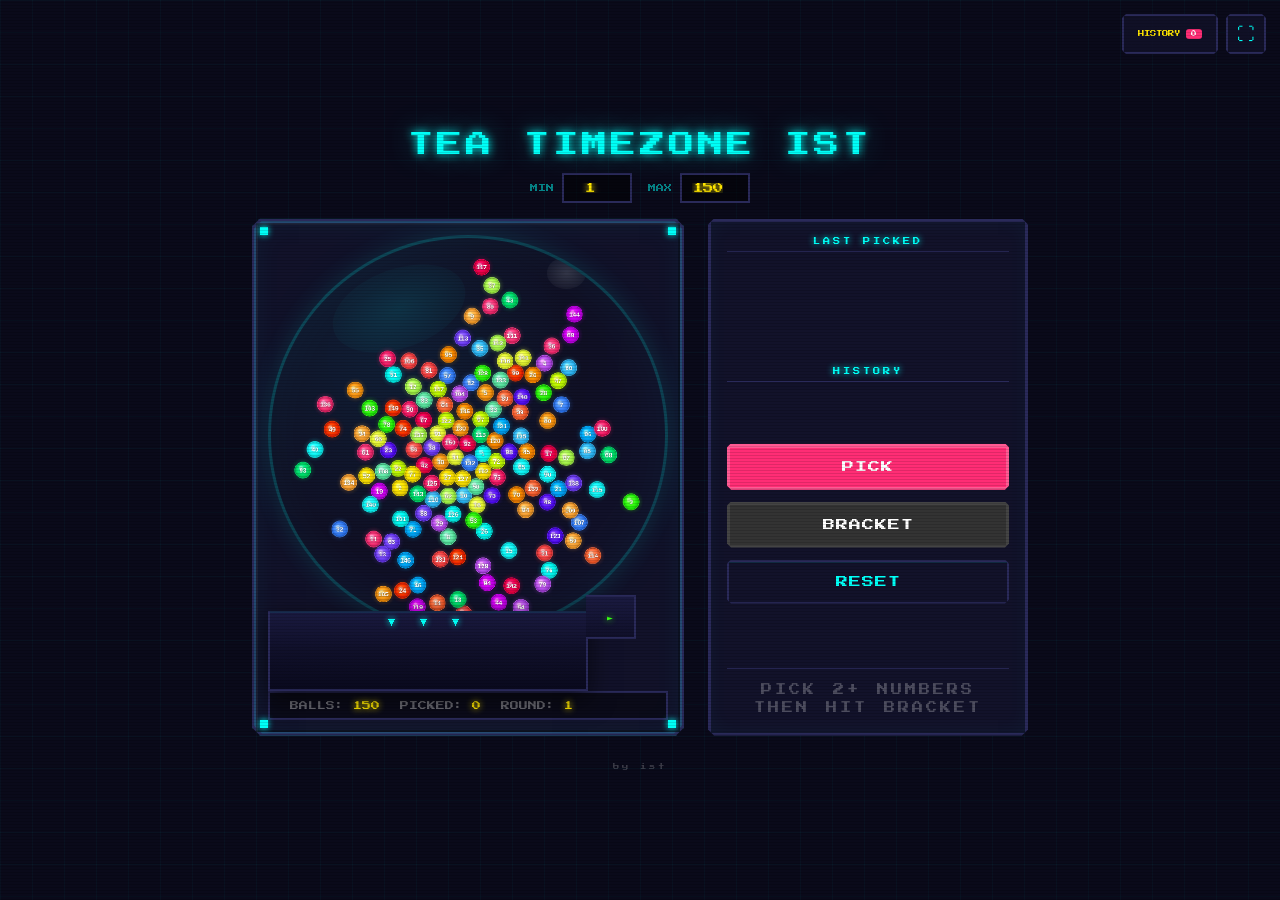
==== index.html @ d5cba553 "fix index" ====
<!doctype html>
<html lang="en">
  <head>
    <meta charset="UTF-8" />
    <meta name="viewport" content="width=device-width, initial-scale=1.0" />
    <title>TEA TIMEZONE IST – Random Picker</title>
    <link
      href="https://fonts.googleapis.com/css2?family=Press+Start+2P&family=Outfit:wght@400;600;800&display=swap"
      rel="stylesheet"
    />
    <!-- Stylesheets — order matters: base tokens must load first -->
    <link rel="stylesheet" href="css/base.css" />
    <link rel="stylesheet" href="css/layout.css" />
    <link rel="stylesheet" href="css/cabinet.css" />
    <link rel="stylesheet" href="css/balls.css" />
    <link rel="stylesheet" href="css/controls.css" />
    <link rel="stylesheet" href="css/overlays.css" />
    <link rel="stylesheet" href="css/effects.css" />
  </head>
  <body>
    <button
      class="history-btn"
      id="historyBtn"
      onclick="openHistory()"
      title="Tournament History"
    >
      HISTORY <span class="badge" id="historyBadge">0</span>
    </button>
    <button
      class="fullscreen-btn"
      id="fullscreenBtn"
      onclick="toggleFullscreen()"
      title="Toggle Fullscreen"
    >
      ⛶
    </button>
    <canvas id="confetti-canvas"></canvas>

    <div class="app-container">
      <!-- Title -->
      <div class="title-block">
        <div class="show-name">TEA TIMEZONE IST</div>
      </div>

      <!-- Settings -->
      <div class="settings">
        <div class="setting-group">
          <label for="minNum">MIN</label>
          <input type="number" id="minNum" value="1" min="0" max="999" />
        </div>
        <div class="setting-group">
          <label for="maxNum">MAX</label>
          <input type="number" id="maxNum" value="150" min="1" max="999" />
        </div>
      </div>

      <!-- Main Content: Side by Side -->
      <div class="main-layout">
        <!-- LEFT: Arcade Cabinet -->
        <div class="arcade-cabinet">
          <div class="corner-decor tl"></div>
          <div class="corner-decor tr"></div>
          <div class="corner-decor bl"></div>
          <div class="corner-decor br"></div>

          <div class="machine-wrapper">
            <div class="glass-dome">
              <div class="pixel-particles" id="pixelParticles"></div>
              <canvas id="ball-canvas" width="840" height="840"></canvas>
            </div>
            <div class="machine-base">
              <div class="chute"></div>
            </div>
          </div>

          <!-- Score Bar -->
          <div class="score-bar">
            <span
              ><span class="label">BALLS:</span>
              <span class="value" id="ballCount">50</span></span
            >
            <span
              ><span class="label">PICKED:</span>
              <span class="value" id="pickedCount">0</span></span
            >
            <span
              ><span class="label">ROUND:</span>
              <span class="value" id="roundNum">1</span></span
            >
          </div>
        </div>

        <!-- RIGHT: Side Panel -->
        <div class="side-panel">
          <div class="panel-section">
            <div class="panel-label">LAST PICKED</div>
            <div id="spin-status"></div>
            <div id="picked-ball" class="picked-ball"></div>
          </div>

          <div class="panel-section">
            <div class="panel-label">HISTORY</div>
            <div class="history" id="history"></div>
          </div>

          <div class="panel-section">
            <div class="controls">
              <button class="btn btn-pick" id="pickBtn" onclick="startPick()">
                PICK
              </button>
              <button
                class="btn btn-bracket"
                id="bracketBtn"
                onclick="openBracket()"
                disabled
              >
                BRACKET
              </button>
              <button class="btn btn-reset" onclick="resetMachine()">
                RESET
              </button>
            </div>
          </div>

          <div class="insert-coin">pick 2+ numbers then hit bracket</div>
        </div>
      </div>

      <div class="credit">by IST</div>
    </div>

    <!-- Bracket Overlay -->
    <div class="bracket-overlay" id="bracketOverlay">
      <div class="bracket-header">
        <h2>🏆 TOURNAMENT BRACKET</h2>
        <div class="bracket-sub">CLICK A PLAYER TO ADVANCE THEM</div>
      </div>
      <div class="bracket-container" id="bracketContainer"></div>
      <div class="podium-display" id="podiumDisplay">
        <div class="podium-place podium-2nd">
          <div class="podium-medal">🥈</div>
          <div class="podium-label">2ND</div>
          <div class="podium-number" id="podium2nd"></div>
        </div>
        <div class="podium-place podium-1st">
          <div class="podium-medal">🥇</div>
          <div class="podium-label">1ST</div>
          <div class="podium-number" id="podium1st"></div>
        </div>
      </div>
      <div class="podium-save-msg" id="podiumSaveMsg" style="display: none">
        CONGRATULATIONS
      </div>
      <button
        class="btn btn-save-tournament"
        id="saveTournamentBtn"
        onclick="saveTournamentToHistory()"
        style="display: none"
      >
        💾 SAVE TO HISTORY
      </button>
      <div class="bracket-bottom-bar">
        <button
          class="btn btn-undo"
          id="undoBtn"
          onclick="undoBracket()"
          style="display: none"
        >
          ↩ UNDO
        </button>
        <button class="btn btn-back" onclick="closeBracket()">
          ◄ BACK TO PICKER
        </button>
      </div>
    </div>

    <!-- History Overlay -->
    <div class="history-overlay" id="historyOverlay">
      <h2>TOURNAMENT HISTORY</h2>
      <div class="bracket-sub">PAST TOURNAMENT RESULTS</div>
      <div class="tour-history-list" id="tourHistoryList"></div>
      <button
        class="btn btn-reset"
        onclick="clearTournamentHistory()"
        style="margin-top: 16px; font-size: 0.5rem"
      >
        CLEAR HISTORY
      </button>
      <button class="btn btn-back" onclick="closeHistory()">◄ BACK</button>
    </div>

    <!-- Scripts — order matters: each file depends on the ones above it -->
    <script src="js/config.js"></script>
    <!-- constants & color palette -->
    <script src="js/storage.js"></script>
    <!-- localStorage helpers -->
    <script src="js/physics.js"></script>
    <!-- Ball class, collisions, animation loop -->
    <script src="js/tourHistory.js"></script>
    <!-- tournament history overlay & badge -->
    <script src="js/bracket.js"></script>
    <!-- tournament bracket system -->
    <script src="js/game.js"></script>
    <!-- pick logic, history, reset, confetti, startup -->
    <script src="js/ui.js"></script>
    <!-- fullscreen toggle -->
  </body>
</html>
---- css/base.css ----
/* ============================================================
   base.css — CSS variables, reset, body, background effects,
               and the top-level app container.
   Loaded first — all other CSS files depend on these variables.
   ============================================================ */

* { margin: 0; padding: 0; box-sizing: border-box; }

/* ── Design Tokens ─────────────────────────────────────────── */
:root {
    --neon-pink:    #ff2d75;
    --neon-cyan:    #00fff7;
    --neon-yellow:  #ffe600;
    --neon-green:   #39ff14;
    --neon-purple:  #bf5af2;
    --neon-orange:  #ff9f1c;
    --arcade-dark:  #0a0a1a;
    --arcade-panel: #12122a;
    --pixel-border: #2a2a5a;
}

/* ── Body ──────────────────────────────────────────────────── */
body {
    min-height: 100vh;
    display: flex;
    flex-direction: column;
    align-items: center;
    justify-content: center;
    background: var(--arcade-dark);
    font-family: 'Press Start 2P', monospace;
    overflow-x: hidden;
    color: #fff;
    image-rendering: pixelated;
}

/* Animated pixel grid background */
body::before {
    content: '';
    position: fixed;
    inset: 0;
    background-image:
        linear-gradient(rgba(0,255,247,0.03) 1px, transparent 1px),
        linear-gradient(90deg, rgba(0,255,247,0.03) 1px, transparent 1px);
    background-size: 32px 32px;
    pointer-events: none;
    z-index: 0;
}

/* CRT scanlines overlay */
body::after {
    content: '';
    position: fixed;
    inset: 0;
    background: repeating-linear-gradient(
        0deg,
        rgba(0,0,0,0.12) 0px,
        rgba(0,0,0,0.12) 1px,
        transparent 1px,
        transparent 3px
    );
    pointer-events: none;
    z-index: 999;
}

/* ── App Container ─────────────────────────────────────────── */
.app-container {
    position: relative;
    z-index: 1;
    display: flex;
    flex-direction: column;
    align-items: center;
    gap: 16px;
    padding: 20px;
    width: 100%;
    max-width: 1200px;
}
---- css/layout.css ----
/* ============================================================
   layout.css — Side-by-side main layout, side panel,
                panel sections, title block, settings inputs,
                and responsive breakpoints.
   ============================================================ */

/* ── Main Layout ───────────────────────────────────────────── */
.main-layout {
    display: flex;
    align-items: flex-start;
    gap: 24px;
    width: 100%;
    justify-content: center;
}

/* ── Side Panel ────────────────────────────────────────────── */
.side-panel {
    display: flex;
    flex-direction: column;
    gap: 16px;
    min-width: 260px;
    max-width: 320px;
    background: var(--arcade-panel);
    border: 3px solid var(--pixel-border);
    padding: 16px;
    clip-path: polygon(
        6px 0%, calc(100% - 6px) 0%,
        100% 6px, 100% calc(100% - 6px),
        calc(100% - 6px) 100%, 6px 100%,
        0% calc(100% - 6px), 0% 6px
    );
    box-shadow:
        inset 0 0 20px rgba(0,255,247,0.04),
        0 0 15px rgba(0,0,0,0.5);
    align-self: stretch;
}

.panel-section {
    display: flex;
    flex-direction: column;
    align-items: center;
    gap: 10px;
}

.panel-label {
    font-family: 'Press Start 2P', monospace;
    font-size: 0.45rem;
    color: var(--neon-cyan);
    text-shadow: 0 0 6px var(--neon-cyan);
    letter-spacing: 3px;
    text-transform: uppercase;
    text-align: center;
    border-bottom: 1px solid var(--pixel-border);
    padding-bottom: 6px;
    width: 100%;
}

.side-panel .controls { flex-direction: column; width: 100%; }
.side-panel .btn      { width: 100%; }
.side-panel .history  { max-width: 280px; }

.side-panel .insert-coin {
    margin-top: auto;
    padding-top: 12px;
    border-top: 1px solid var(--pixel-border);
    text-align: center;
    line-height: 1.6;
    font-size: 0.7rem;
    word-spacing: 2px;
}

/* ── Title Block ───────────────────────────────────────────── */
.title-block {
    text-align: center;
    display: flex;
    flex-direction: column;
    align-items: center;
    gap: 6px;
}

.show-name {
    font-size: 1.6rem;
    font-family: 'Press Start 2P', monospace;
    color: var(--neon-cyan);
    text-shadow:
        0 0 10px var(--neon-cyan),
        0 0 30px rgba(0,255,247,0.4),
        0 0 60px rgba(0,255,247,0.15);
    letter-spacing: 3px;
    animation: glowPulse 2s ease-in-out infinite alternate;
}

@keyframes glowPulse {
    from { text-shadow: 0 0 10px var(--neon-cyan), 0 0 30px rgba(0,255,247,0.4); }
    to   { text-shadow: 0 0 15px var(--neon-cyan), 0 0 45px rgba(0,255,247,0.6), 0 0 80px rgba(0,255,247,0.2); }
}

.subtitle {
    font-size: 0.55rem;
    color: var(--neon-pink);
    text-shadow: 0 0 8px var(--neon-pink);
    letter-spacing: 4px;
    text-transform: uppercase;
}

/* ── Settings (MIN / MAX inputs) ───────────────────────────── */
.settings {
    display: flex;
    gap: 16px;
    align-items: center;
    flex-wrap: wrap;
    justify-content: center;
}

.setting-group {
    display: flex;
    align-items: center;
    gap: 8px;
}

.setting-group label {
    font-size: 0.5rem;
    color: rgba(0,255,247,0.5);
}

.setting-group input {
    width: 70px;
    padding: 8px 10px;
    background: rgba(0,0,0,0.5);
    border: 2px solid var(--pixel-border);
    color: var(--neon-yellow);
    font-family: 'Press Start 2P', monospace;
    font-size: 0.65rem;
    text-align: center;
    outline: none;
    transition: border-color 0.3s;
    text-shadow: 0 0 6px var(--neon-yellow);
}

.setting-group input:focus {
    border-color: var(--neon-cyan);
    box-shadow: 0 0 10px rgba(0,255,247,0.2);
}

/* ── Credit ─────────────────────────────────────────────────── */
.credit {
    font-family: 'Press Start 2P', monospace;
    font-size: 0.4rem;
    color: rgba(255,255,255,0.2);
    letter-spacing: 3px;
    text-transform: lowercase;
    margin-top: 12px;
    text-align: center;
}

/* ── Responsive ────────────────────────────────────────────── */
@media (max-width: 850px) {
    .main-layout { flex-direction: column; align-items: center; }
    .side-panel  { min-width: unset; max-width: 440px; width: 100%; }
    .side-panel .controls { flex-direction: row; flex-wrap: wrap; justify-content: center; }
    .side-panel .btn      { width: auto; }
    .glass-dome   { width: 300px; height: 300px; }
    .machine-base { width: 240px; height: 60px; }
    .show-name    { font-size: 1rem; }
    .btn          { padding: 10px 18px; font-size: 0.6rem; }
}
---- css/cabinet.css ----
/* ============================================================
   cabinet.css — Arcade cabinet frame, corner decorations,
                 glass dome, machine base, chute, score bar,
                 and the insert-coin / pixel-line decorations.
   ============================================================ */

/* ── Arcade Cabinet Frame ──────────────────────────────────── */
.arcade-cabinet {
    position: relative;
    padding: 12px;
    background: var(--arcade-panel);
    border: 4px solid var(--pixel-border);
    box-shadow:
        inset 0 0 30px rgba(0,255,247,0.05),
        0 0 20px rgba(0,0,0,0.6),
        0 0 1px var(--neon-cyan),
        inset 2px 2px 0 rgba(255,255,255,0.05),
        inset -2px -2px 0 rgba(0,0,0,0.3);
    clip-path: polygon(
        8px 0%, calc(100% - 8px) 0%,
        100% 8px, 100% calc(100% - 8px),
        calc(100% - 8px) 100%, 8px 100%,
        0% calc(100% - 8px), 0% 8px
    );
}

.arcade-cabinet::before {
    content: '';
    position: absolute;
    top: -2px; left: -2px; right: -2px; bottom: -2px;
    border: 2px solid rgba(0,255,247,0.15);
    clip-path: polygon(
        8px 0%, calc(100% - 8px) 0%,
        100% 8px, 100% calc(100% - 8px),
        calc(100% - 8px) 100%, 8px 100%,
        0% calc(100% - 8px), 0% 8px
    );
    pointer-events: none;
}

/* ── Corner Pixel Decorations ──────────────────────────────── */
.corner-decor {
    position: absolute;
    width: 8px; height: 8px;
    background: var(--neon-cyan);
    box-shadow: 0 0 6px var(--neon-cyan);
    z-index: 5;
}
.corner-decor.tl { top: 4px;    left: 4px;   }
.corner-decor.tr { top: 4px;    right: 4px;  }
.corner-decor.bl { bottom: 4px; left: 4px;   }
.corner-decor.br { bottom: 4px; right: 4px;  }

/* ── Glass Dome ────────────────────────────────────────────── */
.glass-dome {
    position: relative;
    width: 400px;
    height: 400px;
    border-radius: 50%;
    background: radial-gradient(ellipse at 30% 30%, rgba(0,255,247,0.06), rgba(0,0,0,0.1) 50%, transparent 70%);
    border: 3px solid rgba(0,255,247,0.2);
    box-shadow:
        inset 0 0 50px rgba(0,255,247,0.04),
        0 0 25px rgba(0,255,247,0.1),
        0 0 60px rgba(0,255,247,0.03);
    overflow: hidden;
}

/* Large glass highlight */
.glass-dome::before {
    content: '';
    position: absolute;
    top: 8%; left: 15%;
    width: 35%; height: 20%;
    background: radial-gradient(ellipse, rgba(0,255,247,0.1), transparent);
    border-radius: 50%;
    transform: rotate(-20deg);
    pointer-events: none;
}

/* Small specular glint */
.glass-dome::after {
    content: '';
    position: absolute;
    top: 5%; right: 20%;
    width: 10%; height: 8%;
    background: radial-gradient(ellipse, rgba(255,255,255,0.15), transparent);
    border-radius: 50%;
    pointer-events: none;
}

canvas#ball-canvas {
    position: absolute;
    top: 0; left: 0;
    width: 100%; height: 100%;
}

/* ── Machine Base ──────────────────────────────────────────── */
.machine-base {
    width: 320px;
    height: 80px;
    background: linear-gradient(180deg, #1a1a40, #10102a, #0a0a1e);
    margin-top: -24px;
    position: relative;
    box-shadow:
        0 8px 24px rgba(0,0,0,0.6),
        inset 0 2px 0 rgba(0,255,247,0.08);
    border: 2px solid var(--pixel-border);
    border-top: none;
    display: flex;
    align-items: center;
    justify-content: center;
}

/* Blinking arrows on the base */
.machine-base::before {
    content: '▼ ▼ ▼';
    position: absolute;
    top: 8px;
    left: 50%;
    transform: translateX(-50%);
    font-size: 0.5rem;
    color: var(--neon-cyan);
    text-shadow: 0 0 6px var(--neon-cyan);
    letter-spacing: 8px;
    animation: blink 1.2s infinite;
}

@keyframes blink {
    0%, 100% { opacity: 1; }
    50%       { opacity: 0.3; }
}

/* ── Chute (exit slot on base) ─────────────────────────────── */
.chute {
    position: absolute;
    right: -50px; top: -16px;
    width: 50px; height: 44px;
    background: linear-gradient(180deg, #1a1a40, #10102a);
    border: 2px solid var(--pixel-border);
    border-left: none;
    display: flex;
    align-items: center;
    justify-content: center;
}

.chute::after {
    content: '►';
    font-size: 0.6rem;
    color: var(--neon-green);
    text-shadow: 0 0 6px var(--neon-green);
    animation: blink 1s infinite;
}

/* ── Score Bar (BALLS / PICKED / ROUND) ────────────────────── */
.score-bar {
    display: flex;
    align-items: center;
    gap: 20px;
    padding: 8px 20px;
    background: rgba(0,0,0,0.4);
    border: 2px solid var(--pixel-border);
    font-size: 0.55rem;
}

.score-bar .label { color: rgba(255,255,255,0.4); }
.score-bar .value {
    color: var(--neon-yellow);
    text-shadow: 0 0 6px var(--neon-yellow);
}

/* ── Insert Coin / Pixel Line Decorations ──────────────────── */
.insert-coin {
    font-size: 0.45rem;
    color: rgba(255,255,255,0.25);
    letter-spacing: 3px;
    text-transform: uppercase;
    animation: blink 1.5s infinite;
    margin-top: 4px;
}

.pixel-line        { display: flex; gap: 4px; justify-content: center; }
.pixel-line span   { width: 6px; height: 6px; display: inline-block; }
---- css/balls.css ----
/* ============================================================
   balls.css — Result area (picked ball display), history row,
               history balls, and the delete button.
   ============================================================ */

/* ── Result Area ───────────────────────────────────────────── */
.result-area {
    display: flex;
    flex-direction: column;
    align-items: center;
    gap: 12px;
    min-height: 100px;
}

/* ── Large Picked Ball (shown after a pick) ────────────────── */
.picked-ball {
    width: 80px;
    height: 80px;
    border-radius: 50%;
    display: flex;
    align-items: center;
    justify-content: center;
    font-size: 1.8rem;
    font-weight: 800;
    font-family: 'Outfit', sans-serif;
    color: #fff;
    text-shadow: 0 2px 4px rgba(0,0,0,0.5);
    box-shadow:
        0 4px 15px rgba(0,0,0,0.4),
        inset 0 -4px 8px rgba(0,0,0,0.2),
        inset 0 4px 8px rgba(255,255,255,0.2),
        0 0 20px rgba(0,255,247,0.2);
    transform: scale(0);
    transition: transform 0.5s cubic-bezier(0.175, 0.885, 0.32, 1.275);
    position: relative;
}

/* JS adds .show to animate the ball in */
.picked-ball.show { transform: scale(1); }

/* Specular shine on the picked ball */
.picked-ball::before {
    content: '';
    position: absolute;
    top: 12%; left: 20%;
    width: 30%; height: 20%;
    background: radial-gradient(ellipse, rgba(255,255,255,0.5), transparent);
    border-radius: 50%;
    transform: rotate(-20deg);
}

.picked-label {
    font-size: 0.5rem;
    color: rgba(0,255,247,0.5);
    text-transform: uppercase;
    letter-spacing: 4px;
}

/* ── History Row ───────────────────────────────────────────── */
.history {
    display: flex;
    gap: 8px;
    flex-wrap: wrap;
    justify-content: center;
    max-width: 420px;
    min-height: 36px;
}

/* ── History Ball (small, in the row) ──────────────────────── */
.history-ball {
    width: 36px;
    height: 36px;
    border-radius: 50%;
    display: flex;
    align-items: center;
    justify-content: center;
    font-size: 0.7rem;
    font-weight: 700;
    font-family: 'Outfit', sans-serif;
    color: #fff;
    text-shadow: 0 1px 2px rgba(0,0,0,0.4);
    box-shadow:
        0 2px 6px rgba(0,0,0,0.3),
        inset 0 -2px 4px rgba(0,0,0,0.2),
        inset 0 2px 4px rgba(255,255,255,0.15);
    animation: popIn 0.4s cubic-bezier(0.175, 0.885, 0.32, 1.275);
    position: relative; /* needed for the delete button */
}

@keyframes popIn {
    0%   { transform: scale(0) rotate(-180deg); opacity: 0; }
    100% { transform: scale(1) rotate(0deg);    opacity: 1; }
}

/* ── Delete Button (✕, appears on hover) ───────────────────── */
.history-ball .delete-btn {
    position: absolute;
    top: -4px;
    right: -4px;
    width: 14px;
    height: 14px;
    background: #ff5252;
    border: 1px solid #fff;
    border-radius: 50%;
    color: #fff;
    font-size: 8px;
    font-family: sans-serif;
    display: flex;
    align-items: center;
    justify-content: center;
    cursor: pointer;
    opacity: 0;
    transition: opacity 0.2s, transform 0.2s;
    z-index: 10;
}

.history-ball:hover .delete-btn        { opacity: 1; }
.history-ball .delete-btn:hover        { transform: scale(1.2); background: #ff0000; }
---- css/controls.css ----
/* ============================================================
   controls.css — Buttons (PICK, RESET, BRACKET, BACK),
                  controls row, spin status label.
   ============================================================ */

/* ── Controls Row ──────────────────────────────────────────── */
.controls {
    display: flex;
    gap: 12px;
    align-items: center;
    flex-wrap: wrap;
    justify-content: center;
}

/* ── Base Button ───────────────────────────────────────────── */
.btn {
    padding: 14px 28px;
    border: none;
    font-family: 'Press Start 2P', monospace;
    font-size: 0.75rem;
    cursor: pointer;
    transition: all 0.15s ease;
    text-transform: uppercase;
    letter-spacing: 1px;
    position: relative;
}

/* ── PICK Button (neon pink) ───────────────────────────────── */
.btn-pick {
    background: var(--neon-pink);
    color: #fff;
    border: 3px solid #ff5a93;
    box-shadow:
        0 4px 0 #aa1045,
        0 6px 20px rgba(255,45,117,0.4),
        inset 0 1px 0 rgba(255,255,255,0.2);
    clip-path: polygon(
        4px 0%, calc(100% - 4px) 0%,
        100% 4px, 100% calc(100% - 4px),
        calc(100% - 4px) 100%, 4px 100%,
        0% calc(100% - 4px), 0% 4px
    );
}
.btn-pick:hover {
    transform: translateY(-2px);
    box-shadow:
        0 6px 0 #aa1045,
        0 8px 30px rgba(255,45,117,0.6),
        inset 0 1px 0 rgba(255,255,255,0.2);
}
.btn-pick:active {
    transform: translateY(2px);
    box-shadow: 0 1px 0 #aa1045, 0 2px 10px rgba(255,45,117,0.3);
}
.btn-pick:disabled {
    background: #333;
    border-color: #444;
    box-shadow: 0 4px 0 #222;
    cursor: not-allowed;
    filter: grayscale(1);
    transform: none;
}

/* ── RESET Button (dark panel) ─────────────────────────────── */
.btn-reset {
    background: var(--arcade-panel);
    color: var(--neon-cyan);
    border: 2px solid var(--pixel-border);
    box-shadow: 0 3px 0 #0a0a1a, inset 0 1px 0 rgba(0,255,247,0.1);
    clip-path: polygon(
        4px 0%, calc(100% - 4px) 0%,
        100% 4px, 100% calc(100% - 4px),
        calc(100% - 4px) 100%, 4px 100%,
        0% calc(100% - 4px), 0% 4px
    );
}
.btn-reset:hover  { background: rgba(0,255,247,0.1); border-color: var(--neon-cyan); }
.btn-reset:active { transform: translateY(2px); box-shadow: 0 1px 0 #0a0a1a; }

/* ── BRACKET Button (purple) ───────────────────────────────── */
.btn-bracket {
    background: var(--neon-purple);
    color: #fff;
    border: 3px solid #d07aff;
    box-shadow:
        0 4px 0 #7a2ea0,
        0 6px 20px rgba(191,90,242,0.4),
        inset 0 1px 0 rgba(255,255,255,0.2);
    clip-path: polygon(
        4px 0%, calc(100% - 4px) 0%,
        100% 4px, 100% calc(100% - 4px),
        calc(100% - 4px) 100%, 4px 100%,
        0% calc(100% - 4px), 0% 4px
    );
}
.btn-bracket:hover    { transform: translateY(-2px); box-shadow: 0 6px 0 #7a2ea0, 0 8px 30px rgba(191,90,242,0.6); }
.btn-bracket:active   { transform: translateY(2px);  box-shadow: 0 1px 0 #7a2ea0; }
.btn-bracket:disabled { background: #333; border-color: #444; box-shadow: 0 4px 0 #222; cursor: not-allowed; filter: grayscale(1); }

/* ── BACK Button (used in overlays) ───────────────────────── */
.btn-back {
    background: rgba(255,255,255,0.06);
    color: var(--neon-cyan);
    border: 2px solid var(--pixel-border);
    margin-top: 20px;
    padding: 12px 24px;
    clip-path: polygon(
        4px 0%, calc(100% - 4px) 0%,
        100% 4px, 100% calc(100% - 4px),
        calc(100% - 4px) 100%, 4px 100%,
        0% calc(100% - 4px), 0% 4px
    );
}
.btn-back:hover { background: rgba(0,255,247,0.1); border-color: var(--neon-cyan); }

/* ── Spin Status Label ─────────────────────────────────────── */
.spin-label {
    font-size: 0.6rem;
    font-family: 'Press Start 2P', monospace;
    color: var(--neon-yellow);
    text-shadow: 0 0 10px var(--neon-yellow);
    animation: pulse 0.5s ease-in-out infinite alternate;
}

@keyframes pulse {
    from { opacity: 0.4; }
    to   { opacity: 1; }
}
---- css/overlays.css ----
/* ============================================================
   overlays.css — Tournament bracket overlay, bracket grid,
                  match slots, podium, history button, history
                  overlay, and tournament history list items.
   ============================================================ */

/* ── Bracket Bottom Bar (undo + back button row) ───────────── */
.bracket-bottom-bar {
    display: flex;
    align-items: center;
    width: 100%;
    max-width: 600px;
    margin-top: 14px;
    gap: 12px;
}
.bracket-bottom-bar .btn-back { flex: 1; }

.btn-undo {
    font-family: 'Press Start 2P', monospace;
    font-size: 0.5rem;
    padding: 12px 18px;
    background: rgba(255,159,28,0.12);
    border: 2px solid #ff9f1c;
    color: #ff9f1c;
    cursor: pointer;
    transition: all 0.2s ease;
    text-shadow: 0 0 6px rgba(255,159,28,0.6);
    clip-path: polygon(4px 0%, calc(100% - 4px) 0%, 100% 4px, 100% calc(100% - 4px), calc(100% - 4px) 100%, 4px 100%, 0% calc(100% - 4px), 0% 4px);
    white-space: nowrap;
    flex-shrink: 0;
}
.btn-undo:hover {
    background: rgba(255,159,28,0.25);
    box-shadow: 0 0 16px rgba(255,159,28,0.4);
    transform: scale(1.05);
}
.btn-undo:active { transform: scale(0.95); }

/* ── Fullscreen & History Buttons (fixed top-right) ─────────── */
.fullscreen-btn {
    position: fixed;
    top: 14px;
    right: 14px;
    z-index: 60;
    width: 40px;
    height: 40px;
    background: rgba(18,18,42,0.85);
    border: 2px solid var(--pixel-border);
    color: var(--neon-cyan);
    font-size: 1.1rem;
    cursor: pointer;
    display: flex;
    align-items: center;
    justify-content: center;
    transition: all 0.2s ease;
    clip-path: polygon(4px 0%, calc(100% - 4px) 0%, 100% 4px, 100% calc(100% - 4px), calc(100% - 4px) 100%, 4px 100%, 0% calc(100% - 4px), 0% 4px);
}
.fullscreen-btn:hover  { background: rgba(0,255,247,0.15); border-color: var(--neon-cyan); box-shadow: 0 0 12px rgba(0,255,247,0.3); transform: scale(1.1); }
.fullscreen-btn:active { transform: scale(0.95); }

.history-btn {
    position: fixed;
    top: 14px;
    right: 62px;
    z-index: 60;
    height: 40px;
    padding: 0 14px;
    background: rgba(18,18,42,0.85);
    border: 2px solid var(--pixel-border);
    color: var(--neon-yellow);
    font-family: 'Press Start 2P', monospace;
    font-size: 0.4rem;
    cursor: pointer;
    display: flex;
    align-items: center;
    gap: 6px;
    transition: all 0.2s ease;
    clip-path: polygon(4px 0%, calc(100% - 4px) 0%, 100% 4px, 100% calc(100% - 4px), calc(100% - 4px) 100%, 4px 100%, 0% calc(100% - 4px), 0% 4px);
}
.history-btn:hover { background: rgba(255,230,0,0.12); border-color: var(--neon-yellow); box-shadow: 0 0 12px rgba(255,230,0,0.25); }
.history-btn .badge {
    background: var(--neon-pink);
    color: #fff;
    font-size: 0.35rem;
    padding: 2px 5px;
    border-radius: 3px;
    min-width: 16px;
    text-align: center;
}

/* ── Bracket Overlay ───────────────────────────────────────── */
.bracket-overlay {
    display: none;
    position: fixed;
    inset: 0;
    background: rgba(5,5,15,0.97);
    z-index: 50;
    overflow: auto;
    flex-direction: column;
    align-items: center;
    padding: 30px 20px;
}
.bracket-overlay.active { display: flex; }

.bracket-header { text-align: center; margin-bottom: 20px; flex-shrink: 0; }
.bracket-header h2 {
    font-family: 'Press Start 2P', monospace;
    font-size: 1.2rem;
    color: var(--neon-yellow);
    text-shadow: 0 0 12px var(--neon-yellow);
    margin-bottom: 8px;
}
.bracket-header .bracket-sub {
    font-size: 0.45rem;
    color: rgba(255,255,255,0.4);
    letter-spacing: 2px;
}

.bracket-container {
    display: flex;
    align-items: center;
    gap: 0;
    padding: 20px;
    min-height: 300px;
    overflow-x: auto;
    max-width: 100vw;
}

.bracket-round {
    display: flex;
    flex-direction: column;
    justify-content: center;
    gap: 0;
    position: relative;
    min-width: 140px;
}

.round-label {
    font-family: 'Press Start 2P', monospace;
    font-size: 0.4rem;
    color: var(--neon-cyan);
    text-shadow: 0 0 6px var(--neon-cyan);
    text-align: center;
    margin-bottom: 10px;
    letter-spacing: 2px;
    flex-shrink: 0;
}

.match-pair {
    display: flex;
    flex-direction: column;
    align-items: center;
    position: relative;
}

/* ── Match Slots ───────────────────────────────────────────── */
.match-slot {
    width: 120px;
    padding: 8px 10px;
    margin: 3px 0;
    background: rgba(20,20,50,0.8);
    border: 2px solid var(--pixel-border);
    font-family: 'Outfit', sans-serif;
    font-size: 0.9rem;
    font-weight: 700;
    color: #fff;
    text-align: center;
    cursor: pointer;
    transition: all 0.2s ease;
    position: relative;
}
.match-slot:hover:not(.bye):not(.empty):not(.eliminated) {
    border-color: var(--neon-yellow);
    box-shadow: 0 0 12px rgba(255,230,0,0.3);
    transform: scale(1.05);
}
.match-slot.winner    { border-color: var(--neon-green);          background: rgba(57,255,20,0.12);  box-shadow: 0 0 10px rgba(57,255,20,0.25); }
.match-slot.eliminated{ opacity: 0.35; text-decoration: line-through; cursor: default; }
.match-slot.bye       { border-style: dashed; color: rgba(255,255,255,0.25); cursor: default; font-size: 0.55rem; font-family: 'Press Start 2P', monospace; }
.match-slot.empty     { border-style: dashed; border-color: rgba(255,255,255,0.1); color: rgba(255,255,255,0.15); cursor: default; font-size: 0.5rem; font-family: 'Press Start 2P', monospace; }
.match-slot .slot-ball {
    display: inline-block;
    width: 22px; height: 22px;
    border-radius: 50%;
    line-height: 22px;
    font-size: 0.65rem;
    margin-right: 6px;
    vertical-align: middle;
    text-shadow: 0 1px 2px rgba(0,0,0,0.5);
}

.match-vs { font-family: 'Press Start 2P', monospace; font-size: 0.35rem; color: var(--neon-pink); text-shadow: 0 0 4px var(--neon-pink); margin: 1px 0; }
.connector-col { display: flex; flex-direction: column; justify-content: center; width: 30px; position: relative; }

/* ── Podium (1st & 2nd after bracket completes) ────────────── */
.podium-display {
    display: none;
    flex-direction: row;
    align-items: flex-end;
    justify-content: center;
    gap: 24px;
    margin-top: 20px;
    padding: 16px;
}
.podium-display.active { display: flex; }

.podium-place { display: flex; flex-direction: column; align-items: center; gap: 6px; }
.podium-place .podium-medal  { font-size: 1.8rem; }
.podium-place .podium-label  { font-family: 'Press Start 2P', monospace; font-size: 0.5rem; letter-spacing: 2px; }
.podium-place .podium-number {
    font-family: 'Outfit', sans-serif;
    font-weight: 800;
    border-radius: 50%;
    display: flex;
    align-items: center;
    justify-content: center;
    color: #fff;
    text-shadow: 0 2px 4px rgba(0,0,0,0.5);
}

.podium-1st .podium-label  { color: var(--neon-yellow); text-shadow: 0 0 10px var(--neon-yellow); }
.podium-1st .podium-number { width: 72px; height: 72px; font-size: 1.6rem; }
.podium-1st .podium-medal  { animation: pulse 1s infinite alternate; }

.podium-2nd .podium-label  { color: #c0c0c0; text-shadow: 0 0 8px rgba(192,192,192,0.5); }
.podium-2nd .podium-number { width: 56px; height: 56px; font-size: 1.2rem; }

.podium-save-msg {
    font-family: 'Press Start 2P', monospace;
    font-size: 0.35rem;
    color: var(--neon-green);
    text-shadow: 0 0 6px var(--neon-green);
    margin-top: 8px;
    animation: blink 1.5s infinite;
    text-align: center;
}

/* ── Tournament History Overlay ────────────────────────────── */
.history-overlay {
    display: none;
    position: fixed;
    inset: 0;
    background: rgba(5,5,15,0.97);
    z-index: 55;
    overflow: auto;
    flex-direction: column;
    align-items: center;
    padding: 30px 20px;
}
.history-overlay.active { display: flex; }

.history-overlay h2 {
    font-family: 'Press Start 2P', monospace;
    font-size: 1rem;
    color: var(--neon-yellow);
    text-shadow: 0 0 12px var(--neon-yellow);
    margin-bottom: 6px;
}
.history-overlay .bracket-sub { margin-bottom: 20px; }

.tour-history-list {
    display: flex;
    flex-direction: column;
    gap: 12px;
    width: 100%;
    max-width: 500px;
}

.tour-history-item {
    background: var(--arcade-panel);
    border: 2px solid var(--pixel-border);
    padding: 14px 18px;
    display: flex;
    align-items: center;
    gap: 16px;
    clip-path: polygon(6px 0%, calc(100% - 6px) 0%, 100% 6px, 100% calc(100% - 6px), calc(100% - 6px) 100%, 6px 100%, 0% calc(100% - 6px), 0% 6px);
}

.tour-round-badge { font-family: 'Press Start 2P', monospace; font-size: 0.4rem; color: var(--neon-cyan); text-shadow: 0 0 6px var(--neon-cyan); min-width: 50px; }
.tour-results     { display: flex; gap: 16px; align-items: center; flex-wrap: wrap; }
.tour-place       { display: flex; align-items: center; gap: 6px; font-family: 'Outfit', sans-serif; font-weight: 700; font-size: 0.95rem; color: #fff; }
.tour-place .tour-ball {
    width: 28px; height: 28px;
    border-radius: 50%;
    display: inline-flex;
    align-items: center;
    justify-content: center;
    font-size: 0.6rem;
    color: #fff;
    text-shadow: 0 1px 2px rgba(0,0,0,0.5);
}

.no-history-msg {
    font-family: 'Press Start 2P', monospace;
    font-size: 0.5rem;
    color: rgba(255,255,255,0.3);
    text-align: center;
    margin-top: 40px;
    line-height: 1.6;
    letter-spacing: 2px;
}
---- css/effects.css ----
/* ============================================================
   effects.css — Canvas layers (confetti, particle emitter),
                 pixel particle animation.
   ============================================================ */

/* ── Confetti Canvas ───────────────────────────────────────── */
/* Full-page fixed layer — overlays everything during a pick */
#confetti-canvas {
    position: fixed;
    top: 0; left: 0;
    width: 100vw; height: 100vh;
    pointer-events: none;
    z-index: 100;
}

/* ── Pixel Particle Emitter (around the dome) ──────────────── */
.pixel-particles {
    position: absolute;
    inset: -10px;
    pointer-events: none;
    z-index: 0;
    overflow: hidden;
}

.pixel-particle {
    position: absolute;
    width: 4px; height: 4px;
    background: var(--neon-cyan);
    opacity: 0;
    animation: floatPixel 4s ease-in-out infinite;
}

@keyframes floatPixel {
    0%   { opacity: 0;   transform: translateY(0)     scale(0.5); }
    30%  { opacity: 0.7; }
    70%  { opacity: 0.3; }
    100% { opacity: 0;   transform: translateY(-60px) scale(0.2); }
}
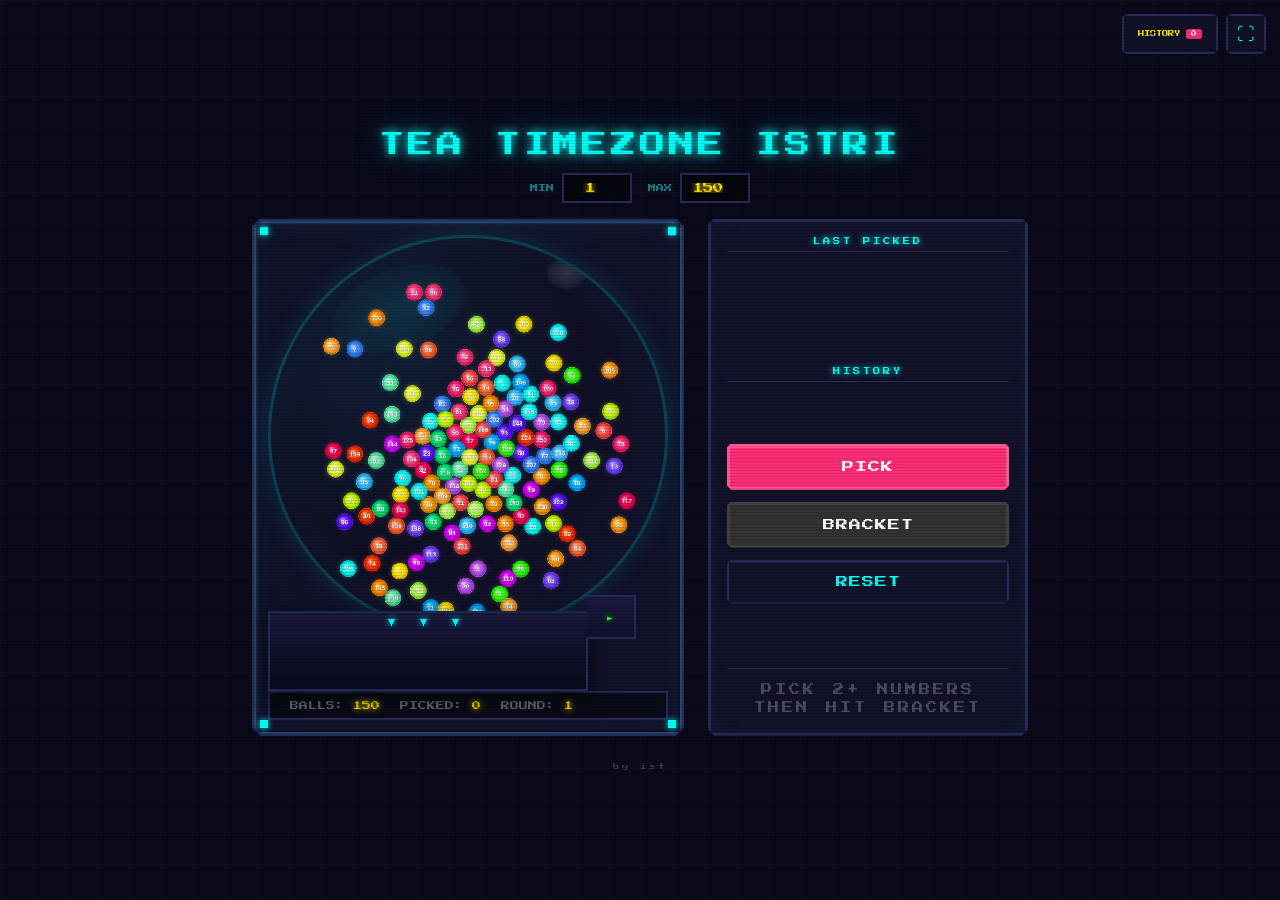
==== commit 752b7aad: "fix name" ====
--- a/index.html
+++ b/index.html
@@ -39,7 +39,7 @@
     <div class="app-container">
       <!-- Title -->
       <div class="title-block">
-        <div class="show-name">TEA TIMEZONE IST</div>
+        <div class="show-name">TEA TIMEZONE ISTRI</div>
       </div>
 
       <!-- Settings -->
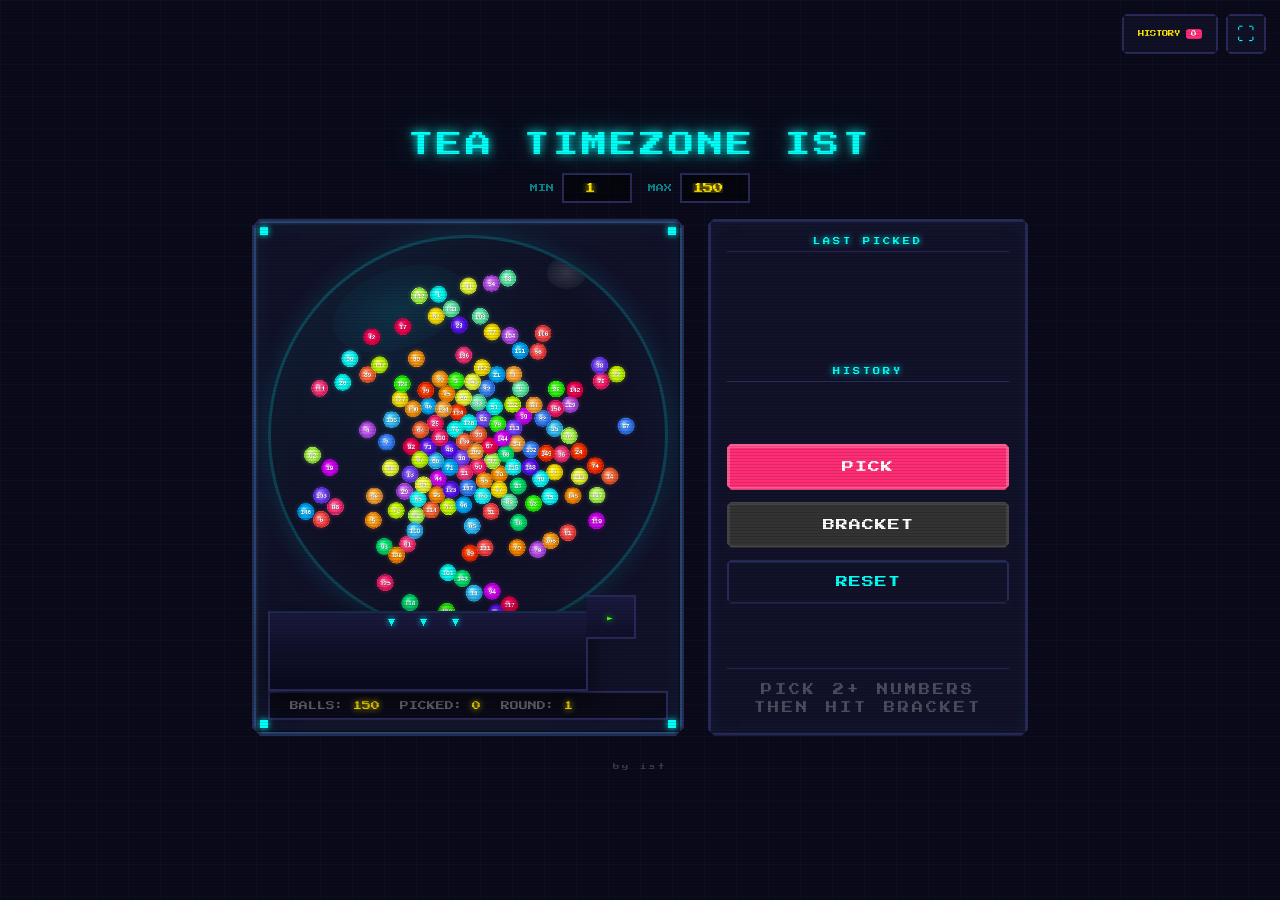
==== commit 4a020c33: "fix title name" ====
--- a/index.html
+++ b/index.html
@@ -39,7 +39,7 @@
     <div class="app-container">
       <!-- Title -->
       <div class="title-block">
-        <div class="show-name">TEA TIMEZONE ISTRI</div>
+        <div class="show-name">TEA TIMEZONE IST</div>
       </div>
 
       <!-- Settings -->
